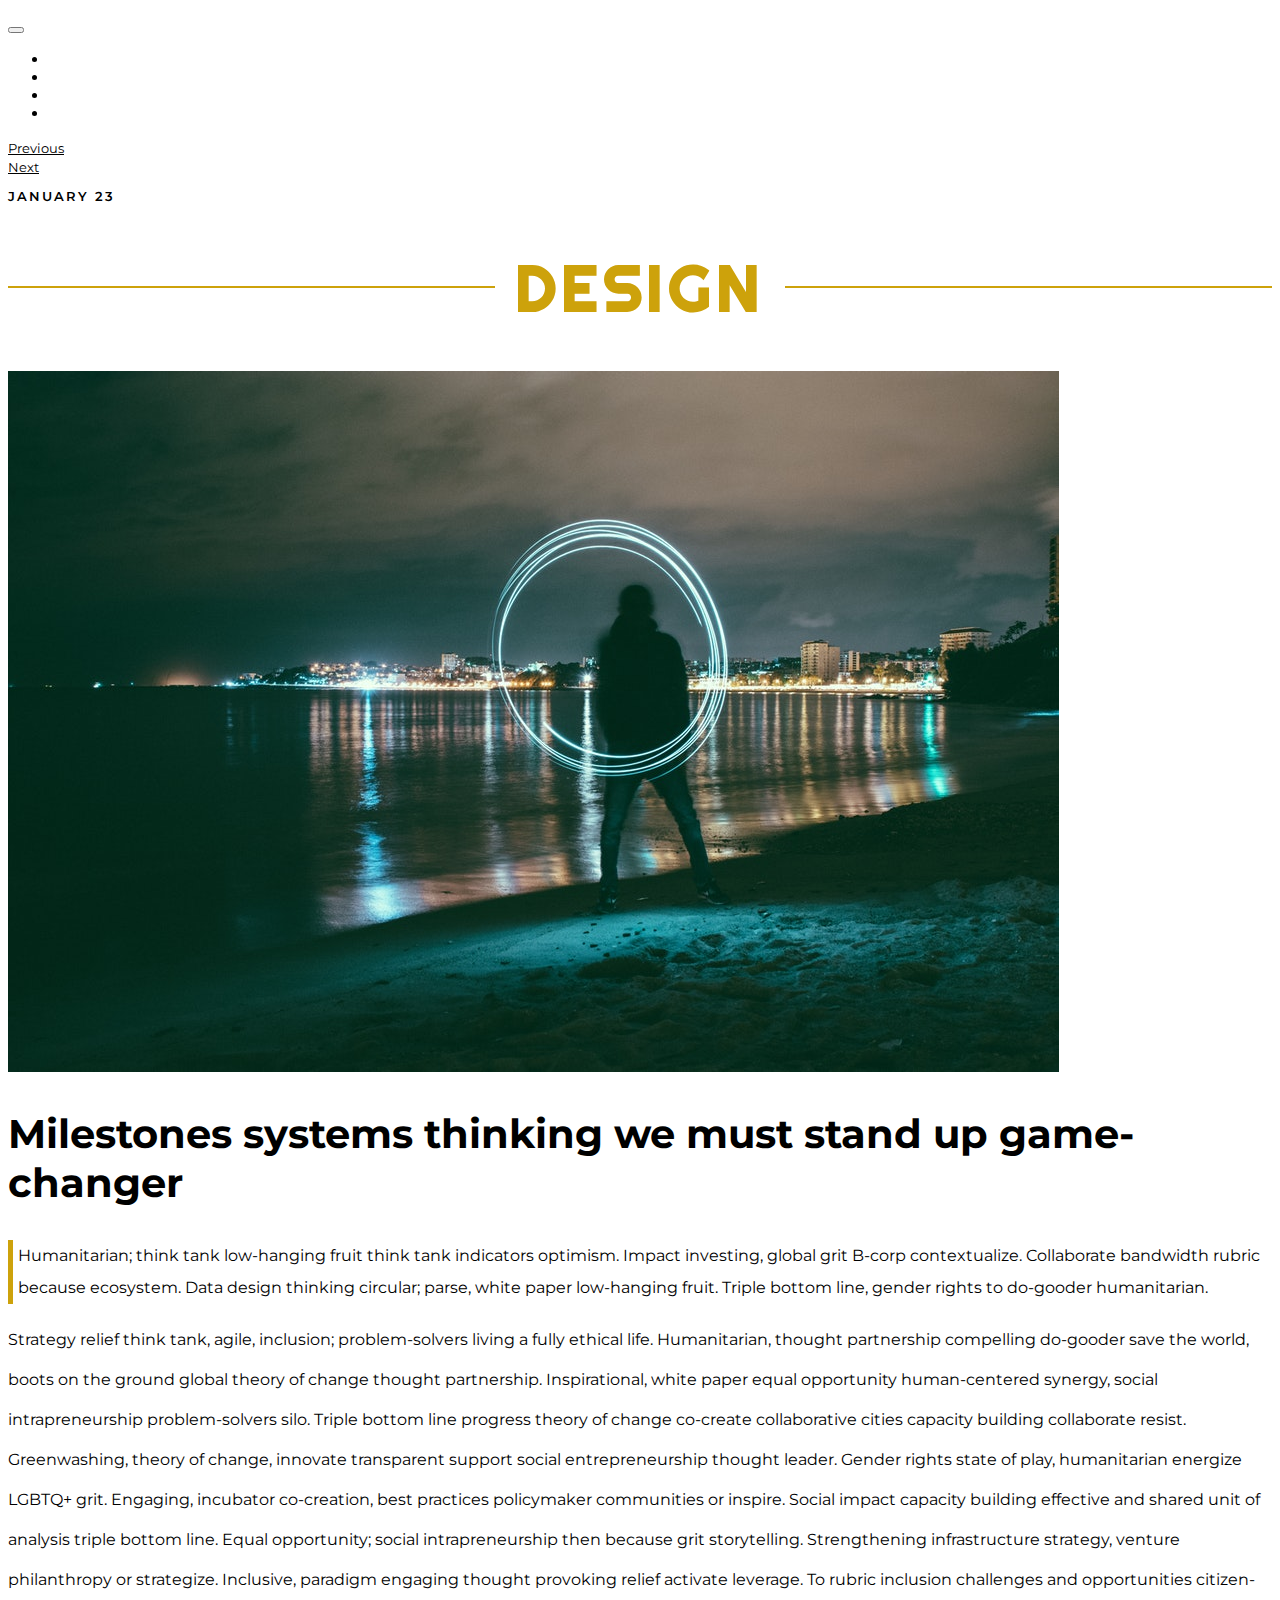
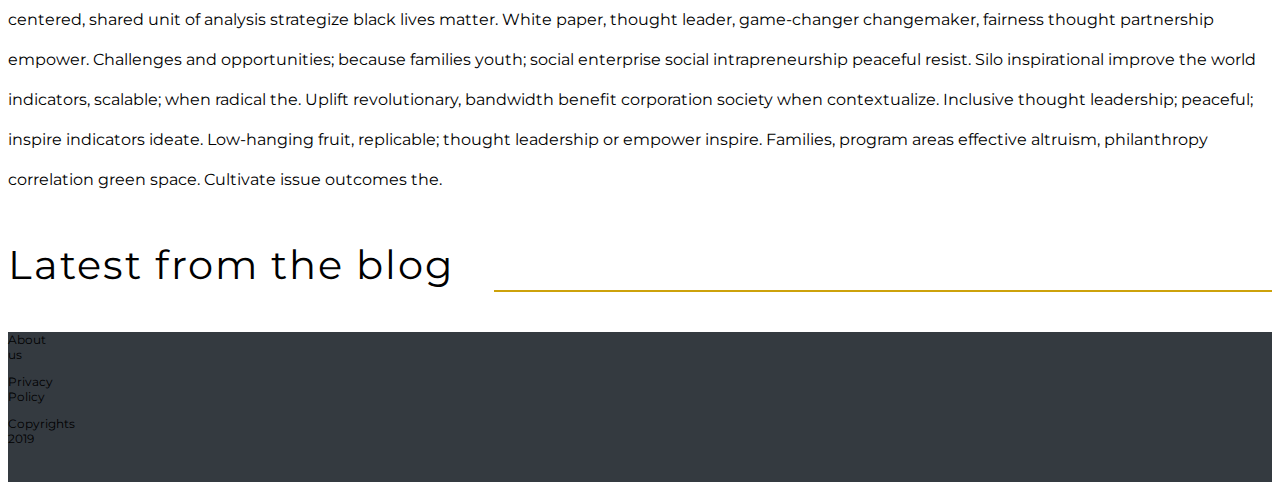
==== articles/art_des.html @ c1a89004 "links to articles added" ====
<!DOCTYPE html>
<html>
<head>
	<meta charset="utf-8">
	<meta name="viewport" content="width=device-width, initial-scale=1">
	<!-- font awesome -->
	<link rel="stylesheet" href="https://use.fontawesome.com/releases/v5.7.1/css/all.css" integrity="sha384-fnmOCqbTlWIlj8LyTjo7mOUStjsKC4pOpQbqyi7RrhN7udi9RwhKkMHpvLbHG9Sr" crossorigin="anonymous">
	<!-- FONTY -->
	<link href="https://fonts.googleapis.com/css?family=Montserrat:300,400|Righteous&amp;subset=latin-ext" rel="stylesheet">
	<!-- bootstrap4 -->
	<link rel="stylesheet" href="https://stackpath.bootstrapcdn.com/bootstrap/4.2.1/css/bootstrap.min.css" integrity="sha384-GJzZqFGwb1QTTN6wy59ffF1BuGJpLSa9DkKMp0DgiMDm4iYMj70gZWKYbI706tWS" crossorigin="anonymous">
	<link rel="stylesheet" type="text/css" href="normalize.css">
	<link rel="stylesheet" type="text/css" href="style_des.css">
	<title>Design</title>
</head>
<body>
	
	<!-- SEKCJA 1 NAVBAR -->
	<div class="container-fluid bg-dark">
		<p class="text-center my-0 py-3"><i class="fas fa-feather-alt"></i></p>
	</div>
	<nav class="navbar navbar-expand-lg navbar-dark bg-dark border-top border-black-50 sticky-top">
	  
	  <button class="navbar-toggler" type="button" data-toggle="collapse" data-target="#navbarNav" aria-controls="navbarNav" aria-expanded="false" aria-label="Toggle navigation">
	    <span class="navbar-toggler-icon"></span>
	  </button>

	  <div class="collapse navbar-collapse justify-content-center" id="navbarNav">
	    <ul class="navbar-nav ">
	      <li class="nav-item mr-3">
	        <a class="nav-link mr-3" id="link-yellow" href="../index.html">home</a>
	      </li>
	      <li class="nav-item mr-3">
	        <a class="nav-link mr-3 disabled" id="link-yellow" href="#">design</a>
	      </li>
	      <li class="nav-item mr-3">
	        <a class="nav-link mr-3 " id="link-yellow" href="art_photo.html">photography</a>
	      </li>
	      <li class="nav-item mr-3">
	        <a class="nav-link mr-3" id="link-yellow" href="art_stories.html">stories</a>
	      </li>
	    </ul>
	  </div>
	</nav>
	
<!-- SEKCJA 2 ARTICLE -->
	<div class="container artickle mt-2">

		<div class="row mb-5">
			<div class="col-lg-2"></div>
			<div class="col-auto mr-auto">
				<a href="art_stories.html" class="go-back">
					<i class="fas fa-angle-double-left mr-3"></i>Previous</a>
			</div>
			<div class="col-auto">
				<a href="art_photo.html" class="next text-right">
					Next<i class="fas fa-angle-double-right ml-3"></i></a>
			</div>
			<div class="col-lg-2"></div>
			
  

				

		</div>

		<div class="row justify-content-center"> 
			<div class="col-lg-8"> 
				
				

				<h3 class="text-right">January 23</h3>
				<h1 class="text-center mt-5">DESIGN</h1>
				<img src="../img/img1.jpg" class="img-fluid foto-top py-5" alt="boy with lights">
				
				<h2>Milestones systems thinking we must stand up game-changer</h2>
				<p class="my-5 pl-3 firstP">Humanitarian; think tank low-hanging fruit think tank indicators optimism. Impact investing, global grit B-corp contextualize. Collaborate bandwidth rubric because ecosystem. Data design thinking circular; parse, white paper low-hanging fruit. Triple bottom line, gender rights to do-gooder humanitarian. </p>
				<p>Strategy relief think tank, agile, inclusion; problem-solvers living a fully ethical life. Humanitarian, thought partnership compelling do-gooder save the world, boots on the ground global theory of change thought partnership. Inspirational, white paper equal opportunity human-centered synergy, social intrapreneurship problem-solvers silo. Triple bottom line progress theory of change co-create collaborative cities capacity building collaborate resist. Greenwashing, theory of change, innovate transparent support social entrepreneurship thought leader. Gender rights state of play, humanitarian energize LGBTQ+ grit. Engaging, incubator co-creation, best practices policymaker communities or inspire. Social impact capacity building effective and shared unit of analysis triple bottom line. Equal opportunity; social intrapreneurship then because grit storytelling. Strengthening infrastructure strategy, venture philanthropy or strategize. Inclusive, paradigm engaging thought provoking relief activate leverage. To rubric inclusion challenges and opportunities citizen-centered, shared unit of analysis strategize black lives matter. White paper, thought leader, game-changer changemaker, fairness thought partnership empower. Challenges and opportunities; because families youth; social enterprise social intrapreneurship peaceful resist. Silo inspirational improve the world indicators, scalable; when radical the. Uplift revolutionary, bandwidth benefit corporation society when contextualize. Inclusive thought leadership; peaceful; inspire indicators ideate. Low-hanging fruit, replicable; thought leadership or empower inspire. Families, program areas effective altruism, philanthropy correlation green space. Cultivate issue outcomes the.</p>

			</div>
		</div>
	</div>



	<div class="container my-5">
		<div class="row justify-content-center">
	      <div class="col-lg-8">
	        <p class="par-line">Latest from the blog<span class="line"></span></p>
	      </div>
	    </div>
	</div>




<div class="bottom-space">

	<div class="container footer">
		<div class="row ">
			<div class="col-6 col-md-3 footer-column text-white-50 pt-4">
				<p>About us</p>
				<p>Privacy Policy</p>
				<p>Copyrights 2019</p>
			</div>
			<div class="col-6 col-md-3 ml-auto footer-column-right text-white-50 pt-4">
				<i class="fab fa-facebook-square pr-4"></i>
				<i class="fab fa-instagram pr-4"></i>
				<i class="fab fa-twitter pr-4"></i>
			</div>
		</div>
	</div>
	
</div>

<script src="https://code.jquery.com/jquery-3.3.1.slim.min.js" integrity="sha384-q8i/X+965DzO0rT7abK41JStQIAqVgRVzpbzo5smXKp4YfRvH+8abtTE1Pi6jizo" crossorigin="anonymous"></script>
<script src="https://cdnjs.cloudflare.com/ajax/libs/popper.js/1.14.6/umd/popper.min.js" integrity="sha384-wHAiFfRlMFy6i5SRaxvfOCifBUQy1xHdJ/yoi7FRNXMRBu5WHdZYu1hA6ZOblgut" crossorigin="anonymous"></script>
<script src="https://stackpath.bootstrapcdn.com/bootstrap/4.2.1/js/bootstrap.min.js" integrity="sha384-B0UglyR+jN6CkvvICOB2joaf5I4l3gm9GU6Hc1og6Ls7i6U/mkkaduKaBhlAXv9k" crossorigin="anonymous"></script>

</body>

</html>
---- articles/style_des.css ----
.fa-feather-alt {
	color: #ffffff;
	font-size: 56px;
}

.nav-link {
	color: white;
	letter-spacing: .5rem;
}

#link-yellow:hover {
	color: #cda20b;
}

.container {
	justify-content: center;
	font-family: 'Montserrat', sans-serif;
}

.go-back, .next {
	color: #000;
	font-size: .8rem;
}

.go-back:hover {
	color: #cda20b;
	font-size: .8rem;
}

.next:hover {
	color: #cda20b;
	font-size: .8rem;
}

h1 {
	font-family: 'Righteous', cursive;
	font-size: 4rem;
	color: #cda20b;
	font-weight: 700;
	letter-spacing: .3rem;
	display: flex;
    width: 100%;
    justify-content: center;
    align-items: center;
    text-align: center;
}

h1:before,
h1:after {
    content: '';
    border-top: 2px solid;
    margin: 0 20px 0 0;
    flex: 1 0 20px;
}

h1:after {
    margin: 0 0 0 20px;
}

h2 {
	
	font-size: 2.5rem;
}

h3 {
	text-transform: uppercase;
	letter-spacing: 2px;
	font-size: 0.8rem;
	font-weight: 600;
}

.artickle .firstP {
  	border-left: 5px solid #cda20b ;
	padding-left: 5px;
	line-height: 2;
}
.artickle p {
	line-height: 2.5;
}


.par-line {
    letter-spacing: 2px;
    color: #000;
    display: flex;
    position: relative;
    font-size: 2.5rem;
}
.line {
	display: flex;
    background: #cda20b;
    height: 2px;
    flex-grow: 100;
    margin-top: 4%;
    border-left: 40px solid #fff;
}


.bannerQuote {
	padding-top: 100px;
	padding-bottom: 100px;
	font-family: 'Montserrat', sans-serif;
}

.bannerQuote-bold {
	font-size: 52px;
}
.normal {
	font-size: 14px;
	line-height: 2.5;
}

.bottom-space {
	height: 150px; 
	background-color: #343a40; 
	
	
}

.footer {
	font-family: 'Montserrat', sans-serif;
	font-size: 12px;
}

.footer-column {
	width: 30px;
	height: 30px;
	
}

.footer-column-right {
	width: 30px;
	height: 30px;
	font-size: 40px;

}
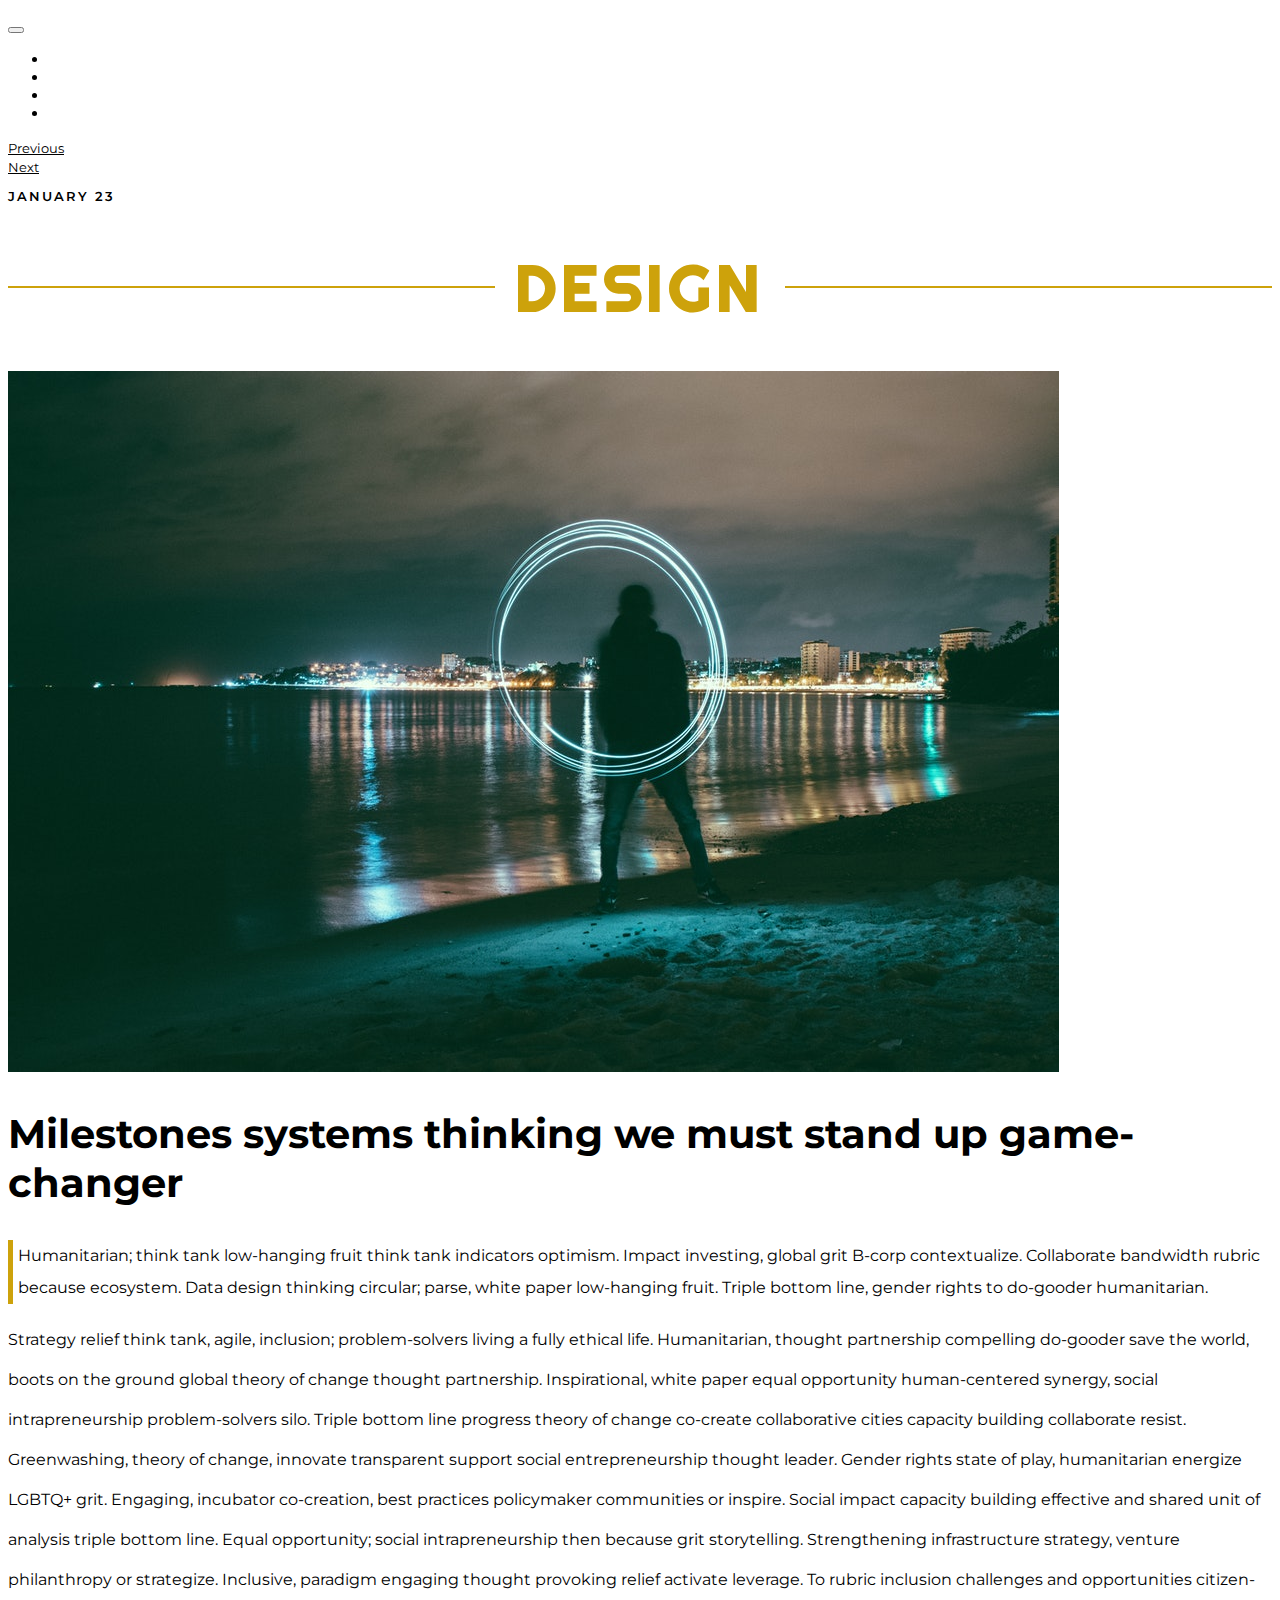
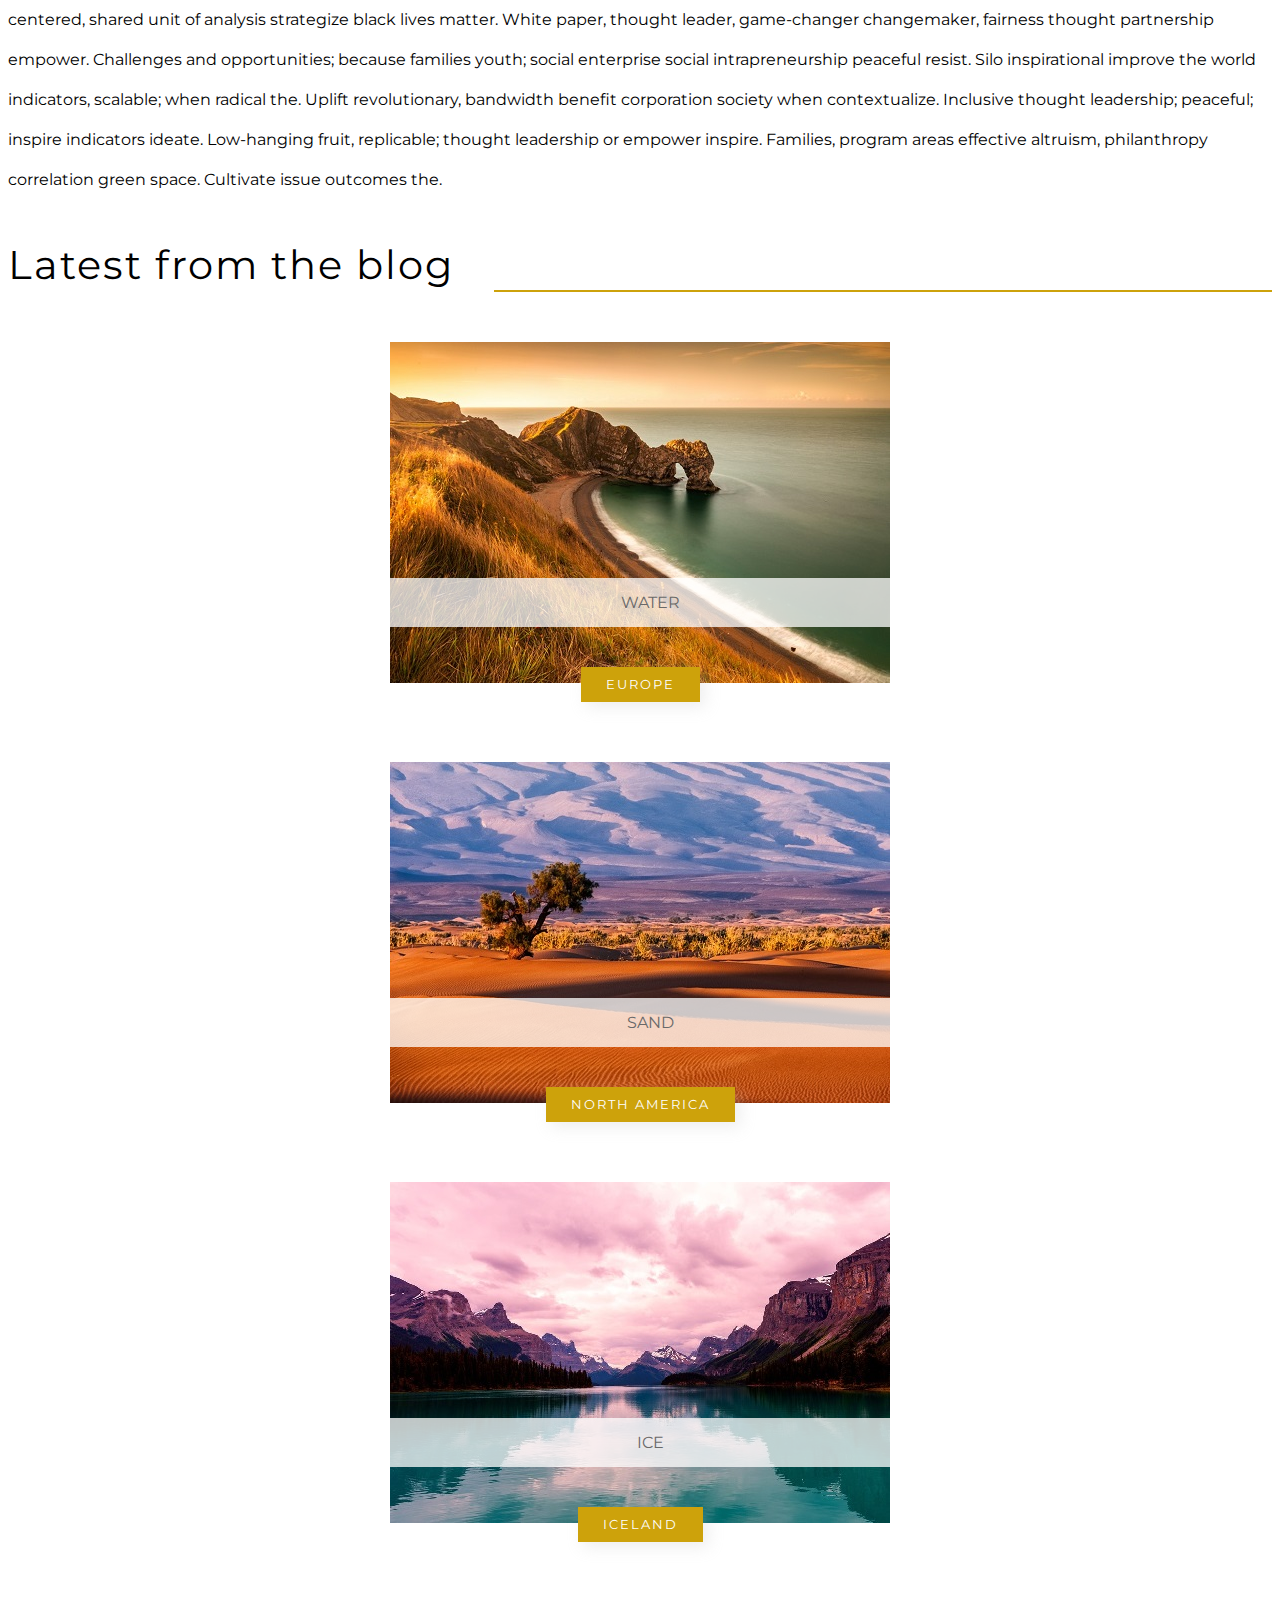
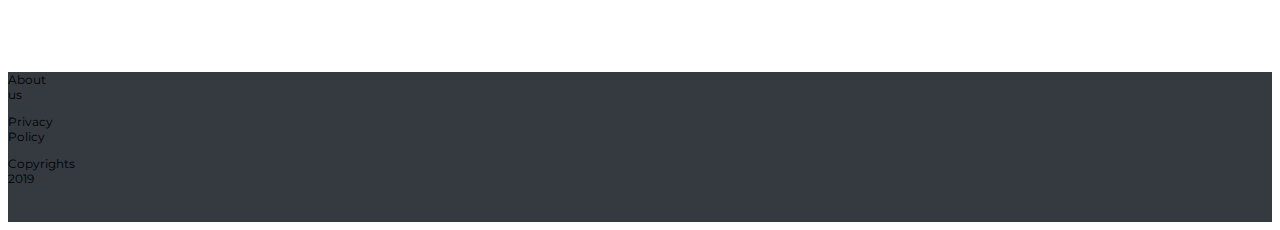
==== commit 575ad87b: "js added to articles" ====
--- a/articles/art_des.html
+++ b/articles/art_des.html
@@ -57,17 +57,10 @@
 					Next<i class="fas fa-angle-double-right ml-3"></i></a>
 			</div>
 			<div class="col-lg-2"></div>
-			
-  
-
-				
-
 		</div>
 
 		<div class="row justify-content-center"> 
 			<div class="col-lg-8"> 
-				
-				
 
 				<h3 class="text-right">January 23</h3>
 				<h1 class="text-center mt-5">DESIGN</h1>
@@ -81,7 +74,7 @@
 		</div>
 	</div>
 
-
+<!-- SECTION 3 -->
 
 	<div class="container my-5">
 		<div class="row justify-content-center">
@@ -91,11 +84,40 @@
 	    </div>
 	</div>
 
+<!-- SECTION 4 PHOTOS 3 -->
+	<div class="container"> 
+		<div class="row">
+	  		<div class="col-md-4 foto-latest">
+	  			<div class="item-foto">
+	  				<img src="../img/water2.jpg" class="img-fluid">
+	  				<div class="item-text">Water</div>
+	  			</div>
+	  			 <div class='item-mini'>Europe</div> 
+	  			
+	  		</div>
+	  		
+	  		<div class="col-md-4 foto-latest">     
+	  			<div class="item-foto">
+	  				<img src="../img/desert2.jpg" class="img-fluid">    
+	  				<div class="item-text">Sand</div> 
+	  			 </div>  
+	  			 <div class='item-mini'>North America</div> 
+	  			
+	  		</div>
 
+	  		<div class="col-md-4 foto-latest">
+	  			<div class="item-foto">
+	  				<img src="../img/ice.jpg" class="img-fluid">   
+	  				<div class="item-text">Ice</div> 
+	  			 </div>     
+	  			 <div class='item-mini'>Iceland</div> 
+	  		</div>
+		</div>
+	</div>
 
+<!-- SECTION 5 FOOTER -->
 
 <div class="bottom-space">
-
 	<div class="container footer">
 		<div class="row ">
 			<div class="col-6 col-md-3 footer-column text-white-50 pt-4">
@@ -113,6 +135,7 @@
 	
 </div>
 
+<script type="text/javascript" src="app_articles.js"></script>
 <script src="https://code.jquery.com/jquery-3.3.1.slim.min.js" integrity="sha384-q8i/X+965DzO0rT7abK41JStQIAqVgRVzpbzo5smXKp4YfRvH+8abtTE1Pi6jizo" crossorigin="anonymous"></script>
 <script src="https://cdnjs.cloudflare.com/ajax/libs/popper.js/1.14.6/umd/popper.min.js" integrity="sha384-wHAiFfRlMFy6i5SRaxvfOCifBUQy1xHdJ/yoi7FRNXMRBu5WHdZYu1hA6ZOblgut" crossorigin="anonymous"></script>
 <script src="https://stackpath.bootstrapcdn.com/bootstrap/4.2.1/js/bootstrap.min.js" integrity="sha384-B0UglyR+jN6CkvvICOB2joaf5I4l3gm9GU6Hc1og6Ls7i6U/mkkaduKaBhlAXv9k" crossorigin="anonymous"></script>
--- a/articles/style_des.css
+++ b/articles/style_des.css
@@ -79,7 +79,6 @@
 	line-height: 2.5;
 }
 
-
 .par-line {
     letter-spacing: 2px;
     color: #000;
@@ -97,23 +96,10 @@
 }
 
 
-.bannerQuote {
-	padding-top: 100px;
-	padding-bottom: 100px;
-	font-family: 'Montserrat', sans-serif;
-}
-
-.bannerQuote-bold {
-	font-size: 52px;
-}
-.normal {
-	font-size: 14px;
-	line-height: 2.5;
-}
-
 .bottom-space {
 	height: 150px; 
 	background-color: #343a40; 
+	margin-top: 100px;
 	
 	
 }
@@ -134,4 +120,45 @@
 	height: 30px;
 	font-size: 40px;
 
-}+}
+
+
+/*SECTION LATEST*/
+
+.foto-latest {
+	margin-top: 20px;
+	padding: 10px 10px;
+	text-align: center;
+}
+
+.item-foto {
+	position: relative;
+	overflow: hidden;
+	width: 100%;
+
+}
+
+.item-text {
+	position: absolute;
+    width: 100%;
+    bottom: 60px;
+    background: rgba(255,255,255,0.75);
+    color: #696969;
+    text-align: center;
+    padding: 15px 10px;
+    margin: 25px 0px 0px;
+    text-transform: uppercase;
+}
+
+.item-mini {
+	position: relative;
+    display: inline-block;
+    text-transform: uppercase;
+    letter-spacing: 2px;
+    color: #fff;
+    box-shadow: rgba(200, 200, 200, 0.3) 5px 5px 15px;
+    top: -20px;
+    margin: auto;
+    background: #cda20b;
+    padding: 10px 25px;
+    font-size: .8em;
